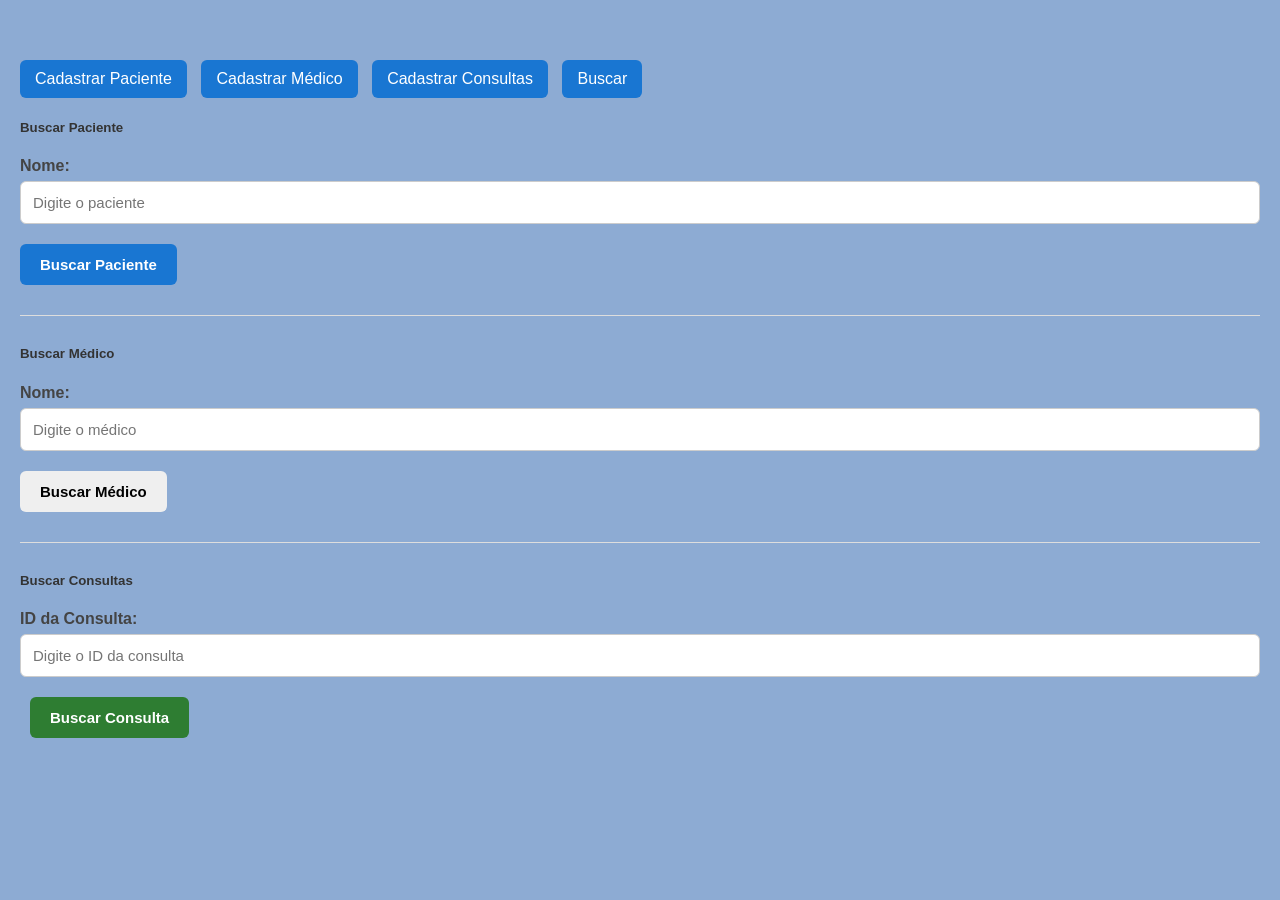
==== Frontend/buscar.html @ d186a94b "20" ====
<!DOCTYPE html>
<html lang="en">
<head>
    <meta charset="UTF-8">
    <meta name="viewport" content="width=device-width, initial-scale=1.0">
    <title>Document</title>
    <link rel="stylesheet" href="style.css">
</head>
<body>

    <script src="buscar.js"></script>

    <div class="navegação">
        <a href="index.html">Cadastrar Paciente</a>
        <a href="medico.html">Cadastrar Médico</a>
        <a href="consultas.html">Cadastrar Consultas</a>
        <a href="buscar.html">Buscar</a>
    </div>

    <h5>Buscar Paciente</h5>
<label>Nome: </label>
<input type="text" id="nome_paciente" placeholder="Digite o paciente">
<br>

<button onclick="buscarPaciente()">Buscar Paciente</button>

<div id="resultadoPaciente"></div>

<hr>

<h5>Buscar Médico</h5>
<label>Nome: </label>
<input type="text" id="nome" placeholder="Digite o médico">
<br>

<button onclick="buscarMedico()">Buscar Médico</button>

<div id="resultadoMedico"></div>

<hr>

<h5>Buscar Consultas</h5>
<label>ID da Consulta: </label>
<input type="text" id="id_consulta" placeholder="Digite o ID da consulta">
<br>

<button onclick="buscarConsulta()">Buscar Consulta</button>

<div id="resultadoConsulta"></div>
</body>
</html>
---- Frontend/style.css ----
/* ===== CONFIGURAÇÕES GERAIS ===== */

* {
    box-sizing: border-box;
}

body {
    margin: 0;
    padding: 40px 20px;
    font-family: Arial, sans-serif;
    background-color: #8dabd3;
    color: #333;
}

/* ===== TÍTULO ===== */

h1 {
    text-align: center;
    color: #1976d2;
    margin-bottom: 30px;
}

/* ===== FORMULÁRIO ===== */

label {
    display: block;
    margin-top: 15px;
    margin-bottom: 6px;
    font-weight: bold;
    color: #444;
}

input {
    width: 100%;
    padding: 12px;
    border: 1px solid #ccc;
    border-radius: 6px;
    font-size: 15px;
    outline: none;
}

input:focus {
    border-color: #1976d2;
    box-shadow: 0 0 4px rgba(25, 118, 210, 0.3);
}

/* ===== QUEBRA DE LINHA ===== */

br {
    display: none;
}

/* ===== BOTÕES ===== */

button {
    margin-top: 20px;
    padding: 12px 20px;
    border: none;
    border-radius: 6px;
    font-size: 15px;
    font-weight: bold;
    cursor: pointer;
    transition: 0.2s;
}

/* Botão Listar */

button:first-of-type {
    background-color: #1976d2;
    color: white;
}

button:first-of-type:hover {
    background-color: #125aa0;
}

/* Botão Cadastrar */

button:last-of-type {
    background-color: #2e7d32;
    color: white;
    margin-left: 10px;
}

button:last-of-type:hover {
    background-color: #1b5e20;
}

/* ===== LISTAS ===== */

ul {
    margin-top: 25px;
    padding: 0;
    list-style: none;
}

li {
    background-color: #f8f9fa;
    border: 1px solid #ddd;
    border-radius: 6px;
    padding: 12px;
    margin-bottom: 8px;
}

/* ===== LINHA ===== */

hr {
    border: none;
    border-top: 1px solid #ddd;
    margin: 30px 0;
}

/* ===== LINKS DE NAVEGAÇÃO ===== */

a {
    display: inline-block;
    margin-top: 20px;
    margin-right: 10px;
    padding: 10px 15px;
    background-color: #1976d2;
    color: white;
    text-decoration: none;
    border-radius: 6px;
}

a:hover {
    background-color: #125aa0;
}

/* ===== RESPONSIVIDADE ===== */

@media (max-width: 600px) {
    body {
        padding: 20px 15px;
    }

    h1 {
        font-size: 25px;
    }

    button {
        width: 100%;
        margin-left: 0 !important;
    }
}
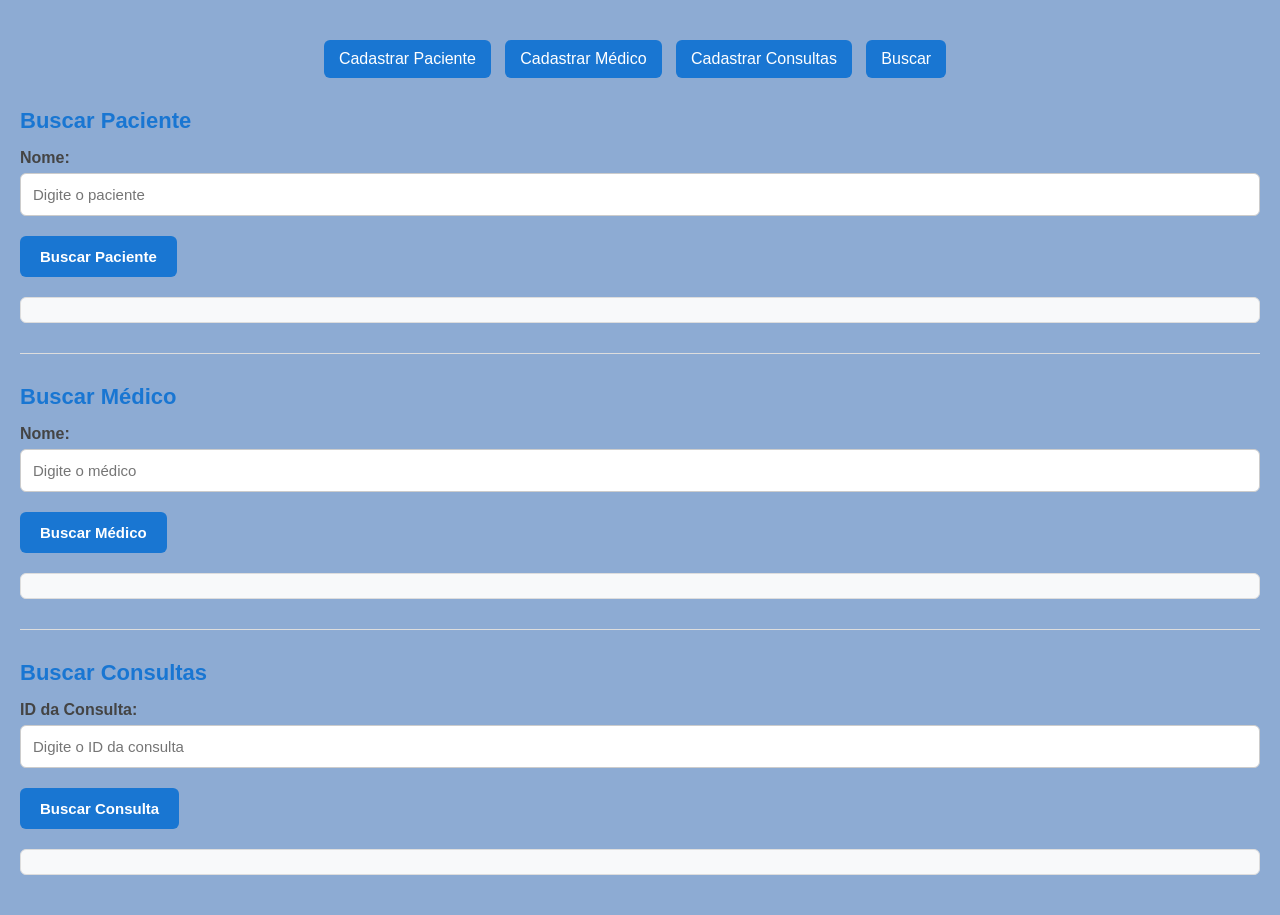
==== commit 1a969bb0: "21" ====
--- a/Frontend/buscar.html
+++ b/Frontend/buscar.html
@@ -4,7 +4,7 @@
     <meta charset="UTF-8">
     <meta name="viewport" content="width=device-width, initial-scale=1.0">
     <title>Document</title>
-    <link rel="stylesheet" href="style.css">
+    <link rel="stylesheet" href="buscar.css">
 </head>
 <body>
 
--- a/Frontend/buscar.css
+++ b/Frontend/buscar.css
@@ -0,0 +1,174 @@
+/* ===== CONFIGURAÇÕES GERAIS ===== */
+
+* {
+    box-sizing: border-box;
+}
+
+body {
+    margin: 0;
+    padding: 40px 20px;
+    font-family: Arial, sans-serif;
+    background-color: #8dabd3;
+    color: #333;
+}
+
+
+/* ===== TÍTULO PRINCIPAL ===== */
+
+h1 {
+    text-align: center;
+    color: #1976d2;
+    margin-bottom: 30px;
+}
+
+
+/* ===== NAVEGAÇÃO ===== */
+
+.navegação {
+    text-align: center;
+    margin-bottom: 30px;
+}
+
+.navegação a {
+    display: inline-block;
+    margin-top: 0;
+    margin-right: 10px;
+    padding: 10px 15px;
+
+    background-color: #1976d2;
+    color: white;
+
+    text-decoration: none;
+    border-radius: 6px;
+}
+
+.navegação a:hover {
+    background-color: #125aa0;
+}
+
+
+/* ===== TÍTULOS DAS BUSCAS ===== */
+
+h5 {
+    font-size: 22px;
+    color: #1976d2;
+
+    margin-top: 25px;
+    margin-bottom: 15px;
+}
+
+
+/* ===== FORMULÁRIO ===== */
+
+label {
+    display: block;
+    margin-top: 15px;
+    margin-bottom: 6px;
+
+    font-weight: bold;
+    color: #444;
+}
+
+input {
+    width: 100%;
+    padding: 12px;
+
+    border: 1px solid #ccc;
+    border-radius: 6px;
+
+    font-size: 15px;
+    outline: none;
+}
+
+input:focus {
+    border-color: #1976d2;
+
+    box-shadow: 0 0 4px rgba(25, 118, 210, 0.3);
+}
+
+
+/* ===== QUEBRA DE LINHA ===== */
+
+br {
+    display: none;
+}
+
+
+/* ===== BOTÕES ===== */
+
+button {
+    margin-top: 20px;
+    padding: 12px 20px;
+
+    border: none;
+    border-radius: 6px;
+
+    font-size: 15px;
+    font-weight: bold;
+
+    cursor: pointer;
+    transition: 0.2s;
+
+    background-color: #1976d2;
+    color: white;
+}
+
+button:hover {
+    background-color: #125aa0;
+}
+
+
+/* ===== RESULTADOS ===== */
+
+#resultadoPaciente,
+#resultadoMedico,
+#resultadoConsulta {
+    margin-top: 20px;
+
+    background-color: #f8f9fa;
+
+    border: 1px solid #ddd;
+    border-radius: 6px;
+
+    padding: 12px;
+}
+
+
+/* ===== LINHAS ===== */
+
+hr {
+    border: none;
+    border-top: 1px solid #ddd;
+
+    margin: 30px 0;
+}
+
+
+/* ===== RESPONSIVIDADE ===== */
+
+@media (max-width: 600px) {
+
+    body {
+        padding: 20px 15px;
+    }
+
+    h1 {
+        font-size: 25px;
+    }
+
+    h5 {
+        font-size: 20px;
+    }
+
+    .navegação a {
+        display: block;
+        width: 100%;
+        margin-right: 0;
+        margin-bottom: 10px;
+    }
+
+    button {
+        width: 100%;
+        margin-left: 0 !important;
+    }
+}
